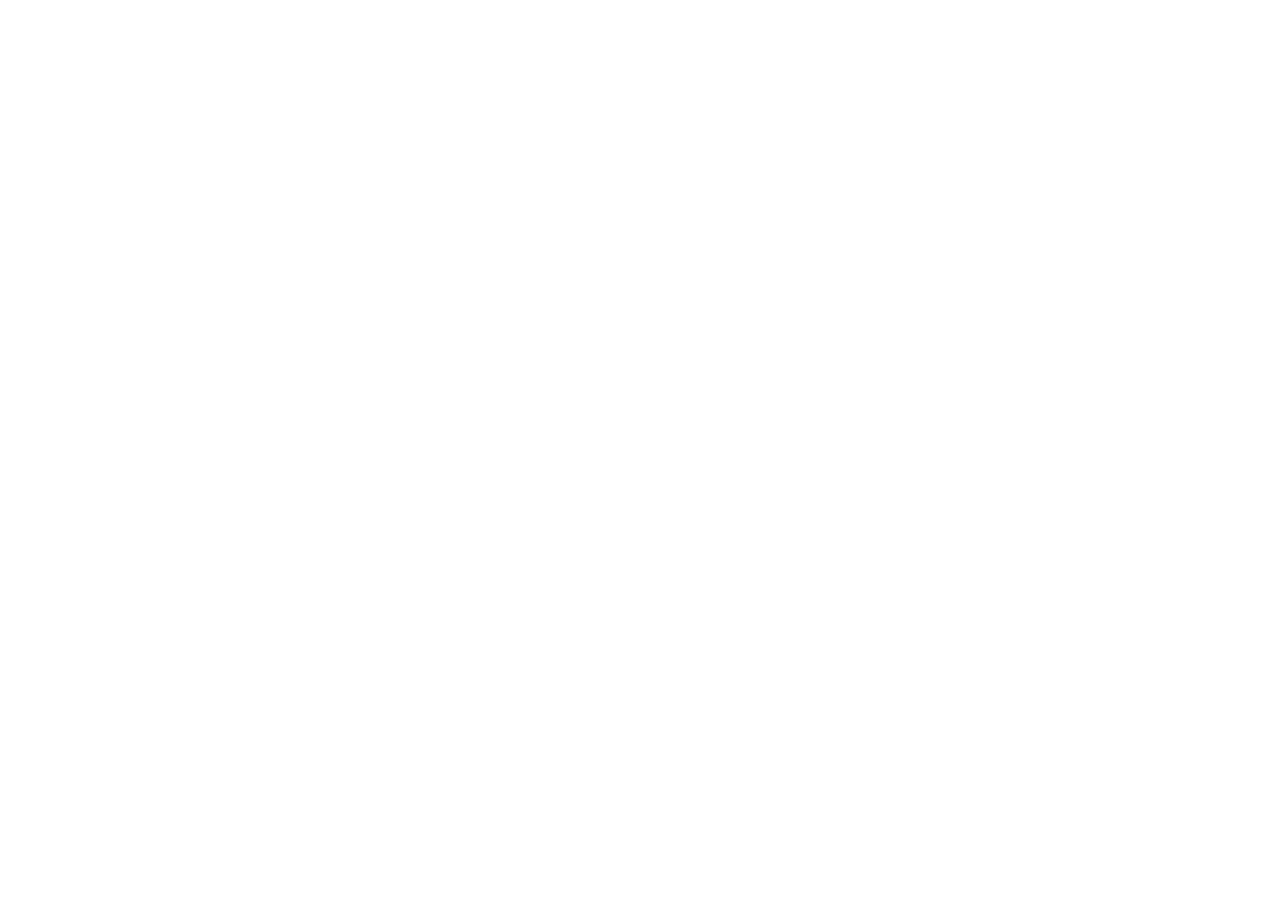
==== src/job-listing-project/index.html @ 769e5368 "connect all my project indexes to main index.html" ====
<!DOCTYPE html>
<html lang="en">

<head>
    <meta charset="UTF-8">
    <meta name="viewport" content="width=device-width, initial-scale=1.0">
    <title>Job listing projects</title>
</head>

<body>

</body>

</html>
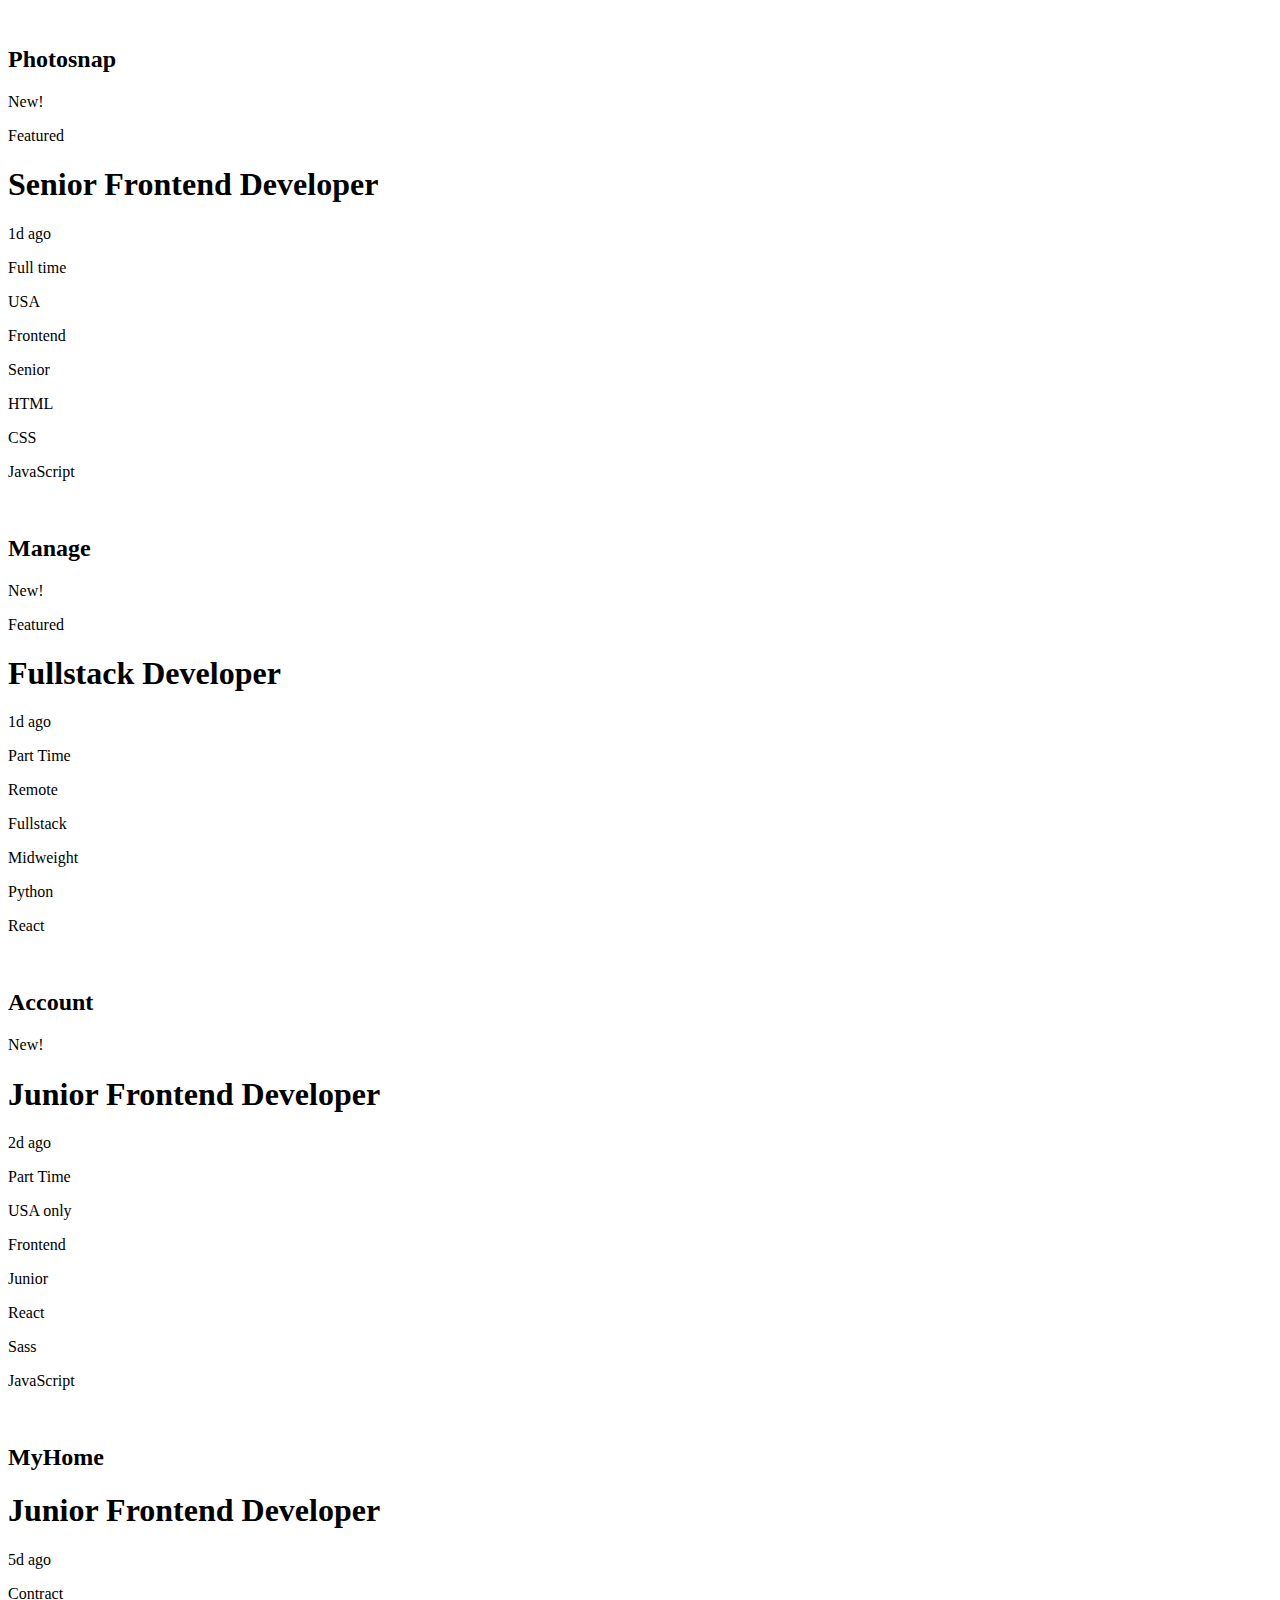
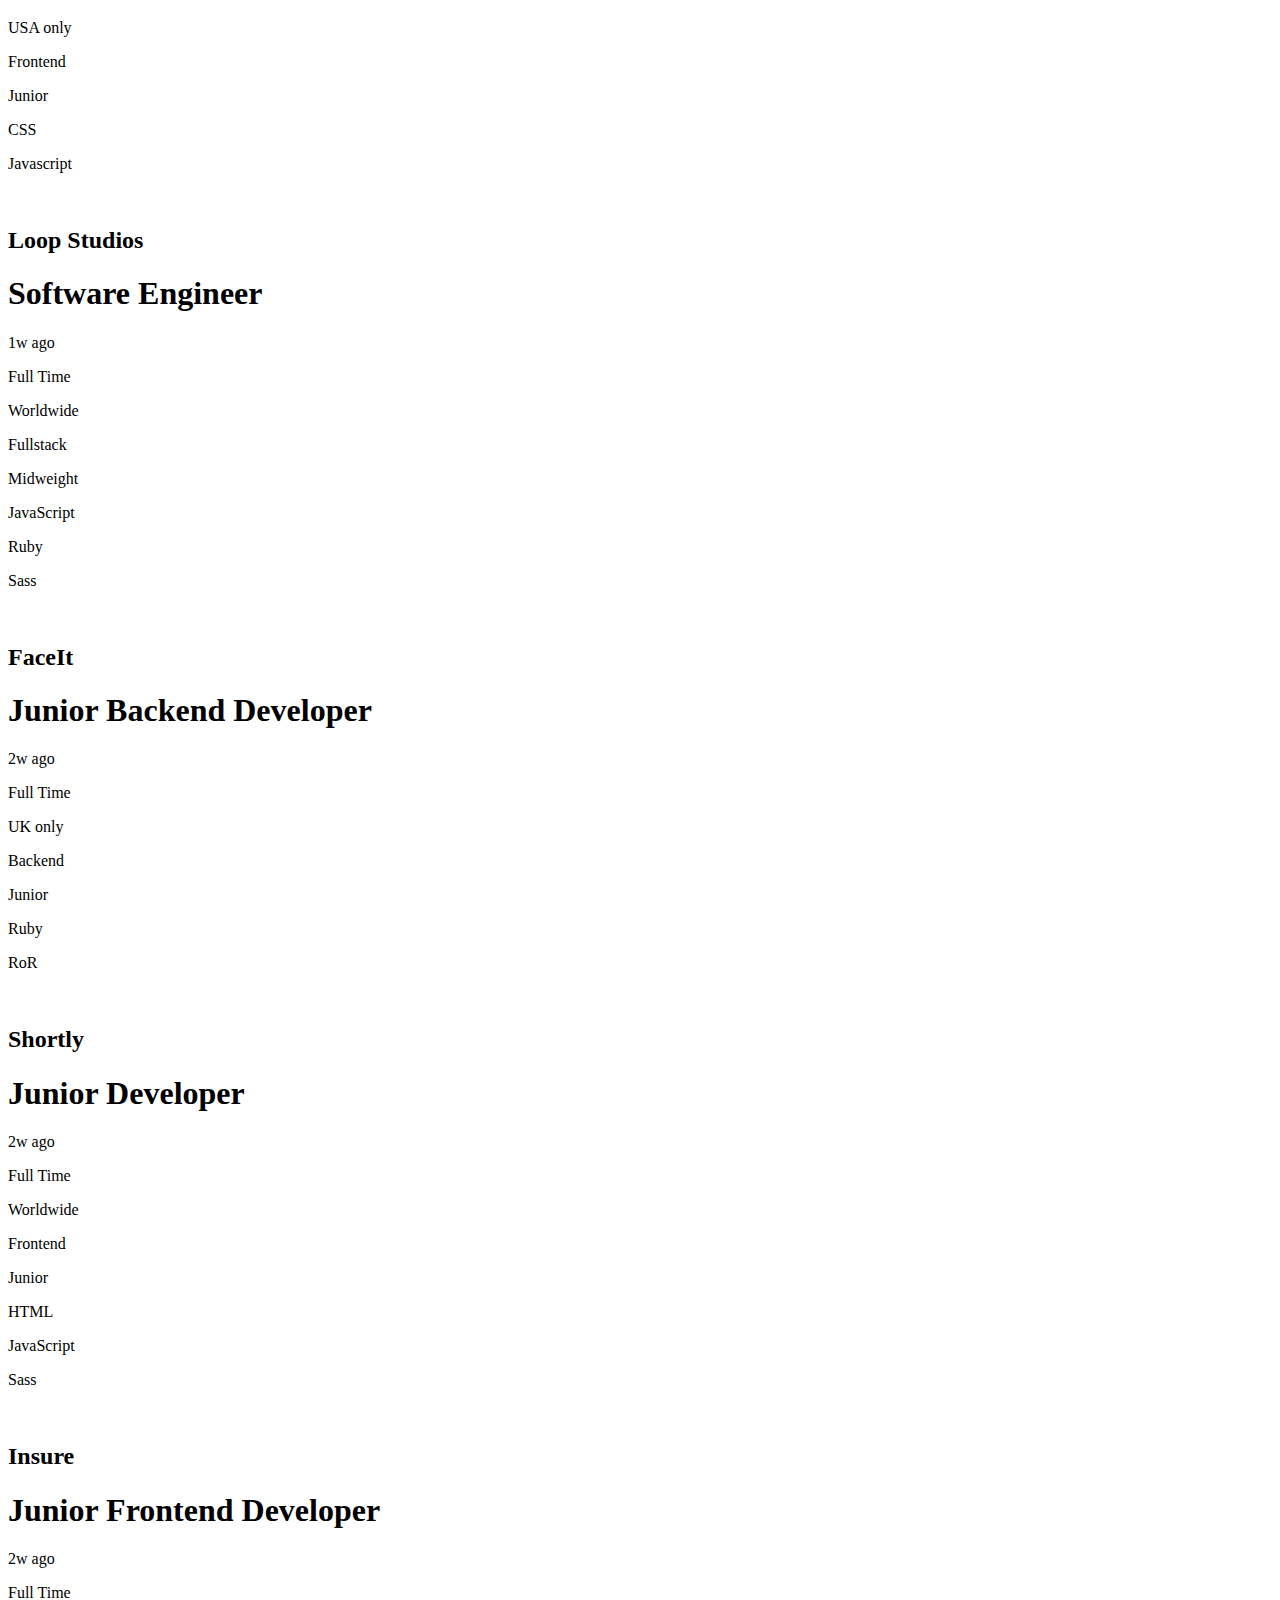
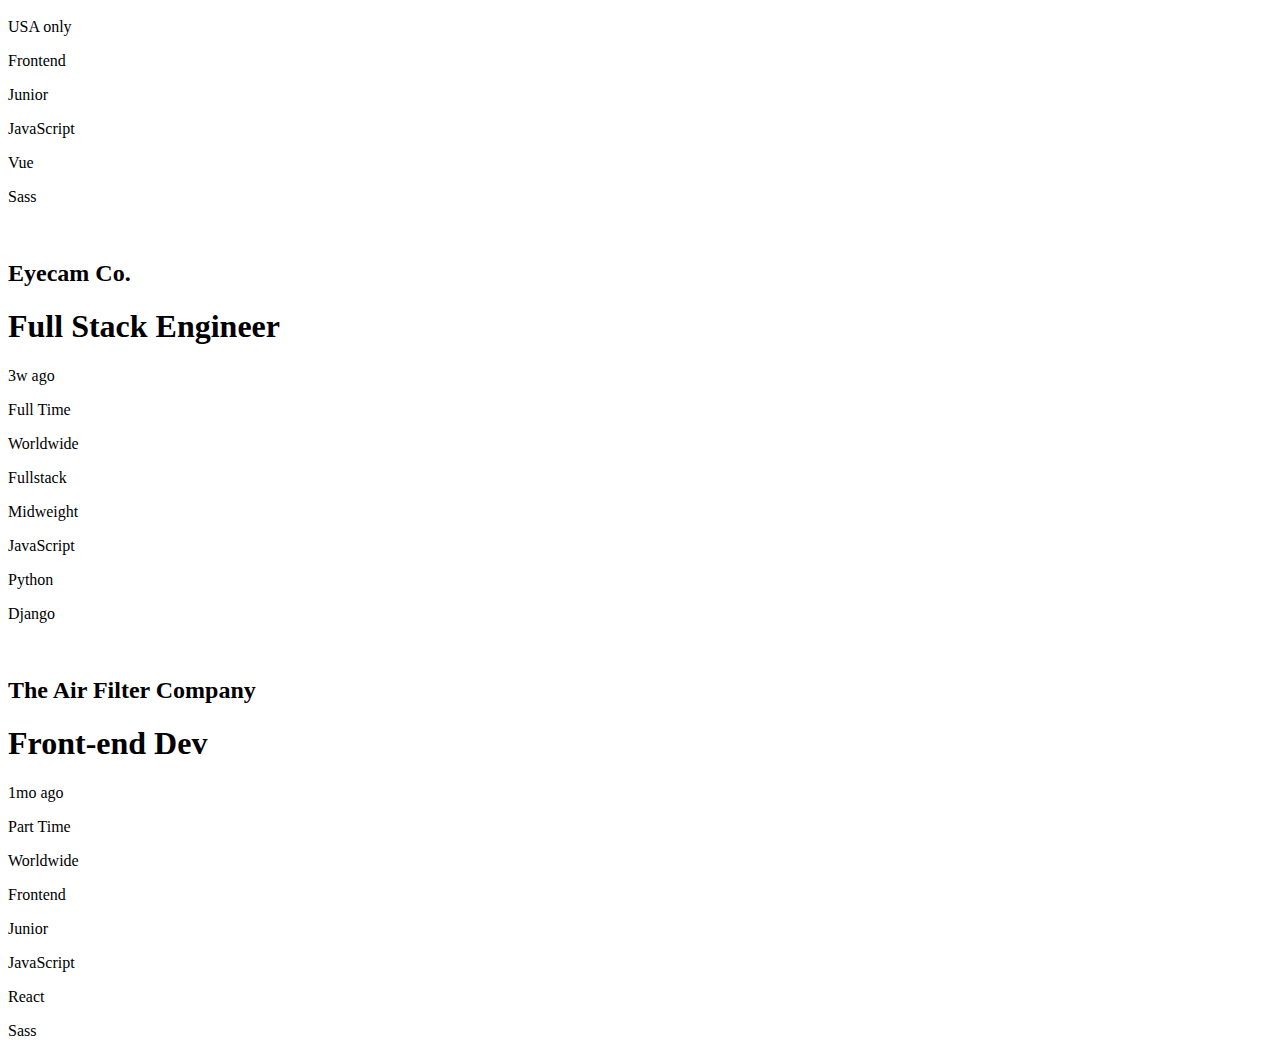
==== commit 7c0f6aa2: "Add html skeleton to a job listing project" ====
--- a/src/job-listing-project/index.html
+++ b/src/job-listing-project/index.html
@@ -1,14 +1,304 @@
 <!DOCTYPE html>
 <html lang="en">
-
-<head>
-    <meta charset="UTF-8">
-    <meta name="viewport" content="width=device-width, initial-scale=1.0">
-    <title>Job listing projects</title>
-</head>
-
-<body>
-
-</body>
-
-</html>+  <head>
+    <meta charset="UTF-8" />
+    <meta name="viewport" content="width=device-width, initial-scale=1.0" />
+    <link
+      rel="icon"
+      type="image/png"
+      sizes="32x32"
+      href="./images/favicon-32x32.png"
+    />
+    <link rel="stylesheet" href="style.css" />
+    <title>Frontend Mentor | Job Listings</title>
+  </head>
+  <body>
+    <header></header>
+    <main class="main">
+      <section class="job-offer main__job-offer job-offer--featured">
+        <img src="" alt="" class="job-offer__image" />
+        <h2 class="job-offer__firm-name">Photosnap</h2>
+        <aside class="job-offer__perks">
+          <div class="perk perk--new">
+            <p class="perk__text perk__text--new">New!</p>
+          </div>
+          <div class="perk"><p class="perk__text perk__text">Featured</p></div>
+        </aside>
+        <h1 class="job-offer__post">Senior Frontend Developer</h1>
+        <section class="details job-offer__details">
+          <p class="details__date">1d ago</p>
+          <p class="details__tenure">Full time</p>
+          <p class="details__location">USA</p>
+        </section>
+        <section class="job-offer__tech-stack">
+          <div class="job-offer__tech">
+            <p class="job-offer__tech-text">Frontend</p>
+          </div>
+          <div class="job-offer__tech">
+            <p class="job-offer__tech-text">Senior</p>
+          </div>
+          <div class="job-offer__tech">
+            <p class="job-offer__tech-text">HTML</p>
+          </div>
+          <div class="job-offer__tech">
+            <p class="job-offer__tech-text">CSS</p>
+          </div>
+          <div class="job-offer__tech">
+            <p class="job-offer__tech-text">JavaScript</p>
+          </div>
+        </section>
+      </section>
+      <section class="job-offer main__job-offer job-offer--featured">
+        <img src="" alt="" class="job-offer__image" />
+        <h2 class="job-offer__firm-name">Manage</h2>
+        <aside class="job-offer__perks">
+          <div class="perk perk--new">
+            <p class="perk__text perk__text--new">New!</p>
+          </div>
+          <div class="perk"><p class="perk__text perk__text">Featured</p></div>
+        </aside>
+        <h1 class="job-offer__post">Fullstack Developer</h1>
+        <section class="details job-offer__details">
+          <p class="details__date">1d ago</p>
+          <p class="details__tenure">Part Time</p>
+          <p class="details__location">Remote</p>
+        </section>
+        <section class="job-offer__tech-stack">
+          <div class="job-offer__tech">
+            <p class="job-offer__tech-text">Fullstack</p>
+          </div>
+          <div class="job-offer__tech">
+            <p class="job-offer__tech-text">Midweight</p>
+          </div>
+          <div class="job-offer__tech">
+            <p class="job-offer__tech-text">Python</p>
+          </div>
+          <div class="job-offer__tech">
+            <p class="job-offer__tech-text">React</p>
+          </div>
+        </section>
+      </section>
+      <section class="job-offer main__job-offer job-offer--featured">
+        <img src="" alt="" class="job-offer__image" />
+        <h2 class="job-offer__firm-name">Account</h2>
+        <aside class="job-offer__perks">
+          <div class="perk perk--new">
+            <p class="perk__text perk__text--new">New!</p>
+          </div>
+        </aside>
+        <h1 class="job-offer__post">Junior Frontend Developer</h1>
+        <section class="details job-offer__details">
+          <p class="details__date">2d ago</p>
+          <p class="details__tenure">Part Time</p>
+          <p class="details__location">USA only</p>
+        </section>
+        <section class="job-offer__tech-stack">
+          <div class="job-offer__tech">
+            <p class="job-offer__tech-text">Frontend</p>
+          </div>
+          <div class="job-offer__tech">
+            <p class="job-offer__tech-text">Junior</p>
+          </div>
+          <div class="job-offer__tech">
+            <p class="job-offer__tech-text">React</p>
+          </div>
+          <div class="job-offer__tech">
+            <p class="job-offer__tech-text">Sass</p>
+          </div>
+          <div class="job-offer__tech">
+            <p class="job-offer__tech-text">JavaScript</p>
+          </div>
+        </section>
+      </section>
+      <section class="job-offer main__job-offer">
+        <img src="" alt="" class="job-offer__image" />
+        <h2 class="job-offer__firm-name">MyHome</h2>
+        <h1 class="job-offer__post">Junior Frontend Developer</h1>
+        <section class="details job-offer__details">
+          <p class="details__date">5d ago</p>
+          <p class="details__tenure">Contract</p>
+          <p class="details__location">USA only</p>
+        </section>
+        <section class="job-offer__tech-stack">
+          <div class="job-offer__tech">
+            <p class="job-offer__tech-text">Frontend</p>
+          </div>
+          <div class="job-offer__tech">
+            <p class="job-offer__tech-text">Junior</p>
+          </div>
+          <div class="job-offer__tech">
+            <p class="job-offer__tech-text">CSS</p>
+          </div>
+          <div class="job-offer__tech">
+            <p class="job-offer__tech-text">Javascript</p>
+          </div>
+        </section>
+      </section>
+      <section class="job-offer main__job-offer">
+        <img src="" alt="" class="job-offer__image" />
+        <h2 class="job-offer__firm-name">Loop Studios</h2>
+        <h1 class="job-offer__post">Software Engineer</h1>
+        <section class="details job-offer__details">
+          <p class="details__date">1w ago</p>
+          <p class="details__tenure">Full Time</p>
+          <p class="details__location">Worldwide</p>
+        </section>
+        <section class="job-offer__tech-stack">
+          <div class="job-offer__tech">
+            <p class="job-offer__tech-text">Fullstack</p>
+          </div>
+          <div class="job-offer__tech">
+            <p class="job-offer__tech-text">Midweight</p>
+          </div>
+          <div class="job-offer__tech">
+            <p class="job-offer__tech-text">JavaScript</p>
+          </div>
+          <div class="job-offer__tech">
+            <p class="job-offer__tech-text">Ruby</p>
+          </div>
+          <div class="job-offer__tech">
+            <p class="job-offer__tech-text">Sass</p>
+          </div>
+        </section>
+      </section>
+      <section class="job-offer main__job-offer">
+        <img src="" alt="" class="job-offer__image" />
+        <h2 class="job-offer__firm-name">FaceIt</h2>
+        <h1 class="job-offer__post">Junior Backend Developer</h1>
+        <section class="details job-offer__details">
+          <p class="details__date">2w ago</p>
+          <p class="details__tenure">Full Time</p>
+          <p class="details__location">UK only</p>
+        </section>
+        <section class="job-offer__tech-stack">
+          <div class="job-offer__tech">
+            <p class="job-offer__tech-text">Backend</p>
+          </div>
+          <div class="job-offer__tech">
+            <p class="job-offer__tech-text">Junior</p>
+          </div>
+          <div class="job-offer__tech">
+            <p class="job-offer__tech-text">Ruby</p>
+          </div>
+          <div class="job-offer__tech">
+            <p class="job-offer__tech-text">RoR</p>
+          </div>
+        </section>
+      </section>
+      <section class="job-offer main__job-offer">
+        <img src="" alt="" class="job-offer__image" />
+        <h2 class="job-offer__firm-name">Shortly</h2>
+        <h1 class="job-offer__post">Junior Developer</h1>
+        <section class="details job-offer__details">
+          <p class="details__date">2w ago</p>
+          <p class="details__tenure">Full Time</p>
+          <p class="details__location">Worldwide</p>
+        </section>
+        <section class="job-offer__tech-stack">
+          <div class="job-offer__tech">
+            <p class="job-offer__tech-text">Frontend</p>
+          </div>
+          <div class="job-offer__tech">
+            <p class="job-offer__tech-text">Junior</p>
+          </div>
+          <div class="job-offer__tech">
+            <p class="job-offer__tech-text">HTML</p>
+          </div>
+          <div class="job-offer__tech">
+            <p class="job-offer__tech-text">JavaScript</p>
+          </div>
+          <div class="job-offer__tech">
+            <p class="job-offer__tech-text">Sass</p>
+          </div>
+        </section>
+      </section>
+      <section class="job-offer main__job-offer">
+        <img src="" alt="" class="job-offer__image" />
+        <h2 class="job-offer__firm-name">Insure</h2>
+        <h1 class="job-offer__post">Junior Frontend Developer</h1>
+        <section class="details job-offer__details">
+          <p class="details__date">2w ago</p>
+          <p class="details__tenure">Full Time</p>
+          <p class="details__location">USA only</p>
+        </section>
+        <section class="job-offer__tech-stack">
+          <div class="job-offer__tech">
+            <p class="job-offer__tech-text">Frontend</p>
+          </div>
+          <div class="job-offer__tech">
+            <p class="job-offer__tech-text">Junior</p>
+          </div>
+          <div class="job-offer__tech">
+            <p class="job-offer__tech-text">JavaScript</p>
+          </div>
+          <div class="job-offer__tech">
+            <p class="job-offer__tech-text">Vue</p>
+          </div>
+          <div class="job-offer__tech">
+            <p class="job-offer__tech-text">Sass</p>
+          </div>
+        </section>
+      </section>
+      <section class="job-offer main__job-offer">
+        <img src="" alt="" class="job-offer__image" />
+        <h2 class="job-offer__firm-name">Eyecam Co.</h2>
+        <h1 class="job-offer__post">Full Stack Engineer</h1>
+        <section class="details job-offer__details">
+          <p class="details__date">3w ago</p>
+          <p class="details__tenure">Full Time</p>
+          <p class="details__location">Worldwide</p>
+        </section>
+        <section class="job-offer__tech-stack">
+          <div class="job-offer__tech">
+            <p class="job-offer__tech-text">Fullstack</p>
+          </div>
+          <div class="job-offer__tech">
+            <p class="job-offer__tech-text">Midweight</p>
+          </div>
+          <div class="job-offer__tech">
+            <p class="job-offer__tech-text">JavaScript</p>
+          </div>
+          <div class="job-offer__tech">
+            <p class="job-offer__tech-text">Python</p>
+          </div>
+          <div class="job-offer__tech">
+            <p class="job-offer__tech-text">Django</p>
+          </div>
+        </section>
+      </section>
+      <section class="job-offer main__job-offer">
+        <img src="" alt="" class="job-offer__image" />
+        <h2 class="job-offer__firm-name">The Air Filter Company</h2>
+        <h1 class="job-offer__post">Front-end Dev</h1>
+        <section class="details job-offer__details">
+          <p class="details__date">1mo ago</p>
+          <p class="details__tenure">Part Time</p>
+          <p class="details__location">Worldwide</p>
+        </section>
+        <section class="job-offer__tech-stack">
+          <div class="job-offer__tech">
+            <p class="job-offer__tech-text">Frontend</p>
+          </div>
+          <div class="job-offer__tech">
+            <p class="job-offer__tech-text">Junior</p>
+          </div>
+          <div class="job-offer__tech">
+            <p class="job-offer__tech-text">JavaScript</p>
+          </div>
+          <div class="job-offer__tech">
+            <p class="job-offer__tech-text">React</p>
+          </div>
+          <div class="job-offer__tech">
+            <p class="job-offer__tech-text">Sass</p>
+          </div>
+        </section>
+      </section>
+    </main>
+    <!-- <div class="attribution">
+      Challenge by
+      <a href="https://www.frontendmentor.io?ref=challenge" target="_blank"
+        >Frontend Mentor</a
+      >. Coded by <a href="#">Your Name Here</a>.
+    </div> -->
+  </body>
+</html>
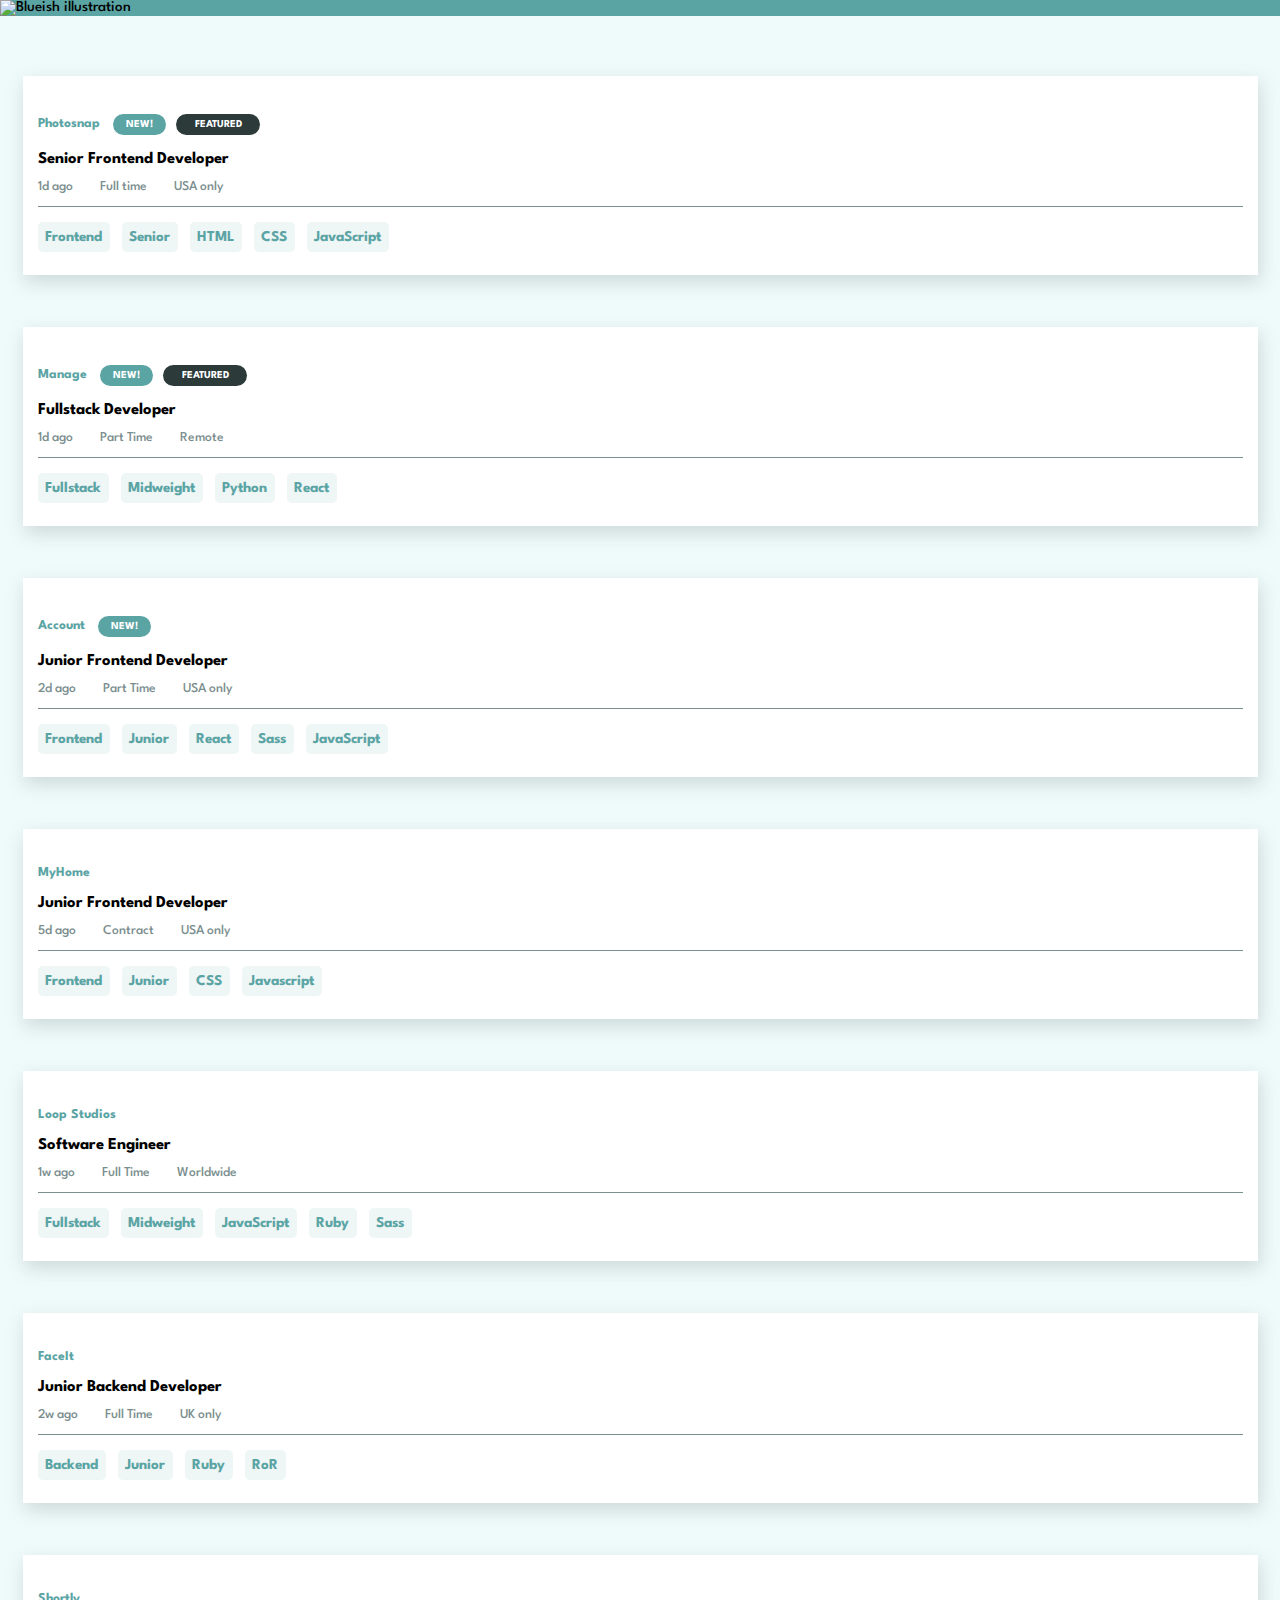
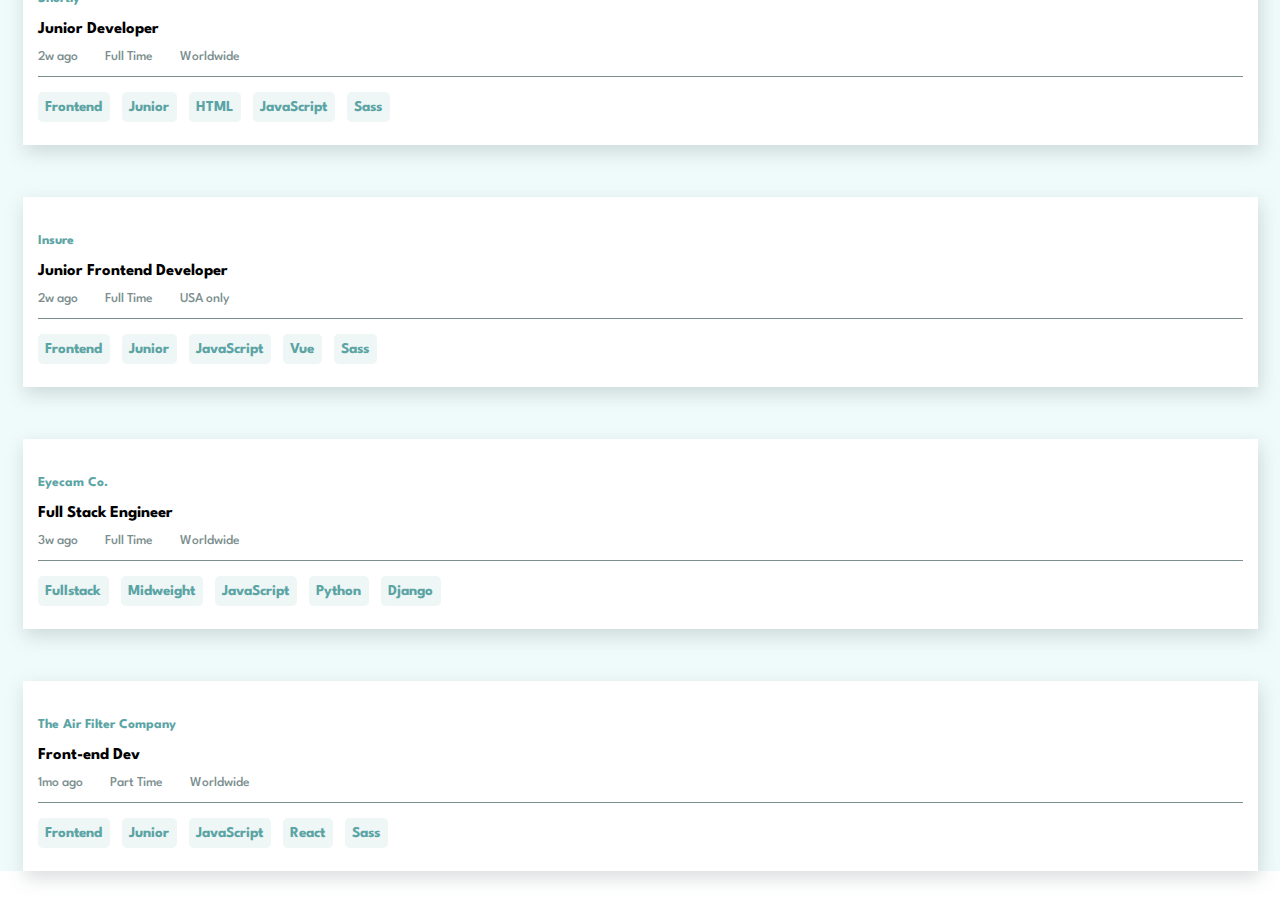
==== commit d5e7daaa: "Add css/mobile first WIP" ====
--- a/src/job-listing-project/index.html
+++ b/src/job-listing-project/index.html
@@ -9,16 +9,27 @@
       sizes="32x32"
       href="./images/favicon-32x32.png"
     />
-    <link rel="stylesheet" href="style.css" />
+    <link
+      href="https://fonts.googleapis.com/css2?family=Spartan:wght@500;700&display=swap"
+      rel="stylesheet"
+    />
+    <link rel="stylesheet" href="css/style.css" />
     <title>Frontend Mentor | Job Listings</title>
   </head>
   <body>
-    <header></header>
+    <header class="header">
+      <img
+        src="images/bg-header-mobile.svg"
+        alt="Blueish illustration"
+        class="header__background-image"
+      />
+    </header>
     <main class="main">
       <section class="job-offer main__job-offer job-offer--featured">
-        <img src="" alt="" class="job-offer__image" />
-        <h2 class="job-offer__firm-name">Photosnap</h2>
+        <img src="images/photosnap.svg" alt="" class="job-offer__image" />
+
         <aside class="job-offer__perks">
+          <h2 class="job-offer__firm-name">Photosnap</h2>
           <div class="perk perk--new">
             <p class="perk__text perk__text--new">New!</p>
           </div>
@@ -26,9 +37,9 @@
         </aside>
         <h1 class="job-offer__post">Senior Frontend Developer</h1>
         <section class="details job-offer__details">
-          <p class="details__date">1d ago</p>
-          <p class="details__tenure">Full time</p>
-          <p class="details__location">USA</p>
+          <p class="details__text">1d ago</p>
+          <p class="details__text">Full time</p>
+          <p class="details__text">USA only</p>
         </section>
         <section class="job-offer__tech-stack">
           <div class="job-offer__tech">
@@ -49,9 +60,9 @@
         </section>
       </section>
       <section class="job-offer main__job-offer job-offer--featured">
-        <img src="" alt="" class="job-offer__image" />
-        <h2 class="job-offer__firm-name">Manage</h2>
+        <img src="images/manage.svg" alt="" class="job-offer__image" />
         <aside class="job-offer__perks">
+          <h2 class="job-offer__firm-name">Manage</h2>
           <div class="perk perk--new">
             <p class="perk__text perk__text--new">New!</p>
           </div>
@@ -59,9 +70,9 @@
         </aside>
         <h1 class="job-offer__post">Fullstack Developer</h1>
         <section class="details job-offer__details">
-          <p class="details__date">1d ago</p>
-          <p class="details__tenure">Part Time</p>
-          <p class="details__location">Remote</p>
+          <p class="details__text">1d ago</p>
+          <p class="details__text">Part Time</p>
+          <p class="details__text">Remote</p>
         </section>
         <section class="job-offer__tech-stack">
           <div class="job-offer__tech">
@@ -79,18 +90,18 @@
         </section>
       </section>
       <section class="job-offer main__job-offer job-offer--featured">
-        <img src="" alt="" class="job-offer__image" />
-        <h2 class="job-offer__firm-name">Account</h2>
+        <img src="images/account.svg" alt="" class="job-offer__image" />
         <aside class="job-offer__perks">
+          <h2 class="job-offer__firm-name">Account</h2>
           <div class="perk perk--new">
             <p class="perk__text perk__text--new">New!</p>
           </div>
         </aside>
         <h1 class="job-offer__post">Junior Frontend Developer</h1>
         <section class="details job-offer__details">
-          <p class="details__date">2d ago</p>
-          <p class="details__tenure">Part Time</p>
-          <p class="details__location">USA only</p>
+          <p class="details__text">2d ago</p>
+          <p class="details__text">Part Time</p>
+          <p class="details__text">USA only</p>
         </section>
         <section class="job-offer__tech-stack">
           <div class="job-offer__tech">
@@ -111,13 +122,13 @@
         </section>
       </section>
       <section class="job-offer main__job-offer">
-        <img src="" alt="" class="job-offer__image" />
+        <img src="images/myhome.svg" alt="" class="job-offer__image" />
         <h2 class="job-offer__firm-name">MyHome</h2>
         <h1 class="job-offer__post">Junior Frontend Developer</h1>
         <section class="details job-offer__details">
-          <p class="details__date">5d ago</p>
-          <p class="details__tenure">Contract</p>
-          <p class="details__location">USA only</p>
+          <p class="details__text">5d ago</p>
+          <p class="details__text">Contract</p>
+          <p class="details__text">USA only</p>
         </section>
         <section class="job-offer__tech-stack">
           <div class="job-offer__tech">
@@ -135,13 +146,13 @@
         </section>
       </section>
       <section class="job-offer main__job-offer">
-        <img src="" alt="" class="job-offer__image" />
+        <img src="images/loop-studios.svg" alt="" class="job-offer__image" />
         <h2 class="job-offer__firm-name">Loop Studios</h2>
         <h1 class="job-offer__post">Software Engineer</h1>
         <section class="details job-offer__details">
-          <p class="details__date">1w ago</p>
-          <p class="details__tenure">Full Time</p>
-          <p class="details__location">Worldwide</p>
+          <p class="details__text">1w ago</p>
+          <p class="details__text">Full Time</p>
+          <p class="details__text">Worldwide</p>
         </section>
         <section class="job-offer__tech-stack">
           <div class="job-offer__tech">
@@ -162,13 +173,13 @@
         </section>
       </section>
       <section class="job-offer main__job-offer">
-        <img src="" alt="" class="job-offer__image" />
+        <img src="images/faceit.svg" alt="" class="job-offer__image" />
         <h2 class="job-offer__firm-name">FaceIt</h2>
         <h1 class="job-offer__post">Junior Backend Developer</h1>
         <section class="details job-offer__details">
-          <p class="details__date">2w ago</p>
-          <p class="details__tenure">Full Time</p>
-          <p class="details__location">UK only</p>
+          <p class="details__text">2w ago</p>
+          <p class="details__text">Full Time</p>
+          <p class="details__text">UK only</p>
         </section>
         <section class="job-offer__tech-stack">
           <div class="job-offer__tech">
@@ -186,13 +197,13 @@
         </section>
       </section>
       <section class="job-offer main__job-offer">
-        <img src="" alt="" class="job-offer__image" />
+        <img src="images/shortly.svg" alt="" class="job-offer__image" />
         <h2 class="job-offer__firm-name">Shortly</h2>
         <h1 class="job-offer__post">Junior Developer</h1>
         <section class="details job-offer__details">
-          <p class="details__date">2w ago</p>
-          <p class="details__tenure">Full Time</p>
-          <p class="details__location">Worldwide</p>
+          <p class="details__text">2w ago</p>
+          <p class="details__text">Full Time</p>
+          <p class="details__text">Worldwide</p>
         </section>
         <section class="job-offer__tech-stack">
           <div class="job-offer__tech">
@@ -213,13 +224,13 @@
         </section>
       </section>
       <section class="job-offer main__job-offer">
-        <img src="" alt="" class="job-offer__image" />
+        <img src="images/insure.svg" alt="" class="job-offer__image" />
         <h2 class="job-offer__firm-name">Insure</h2>
         <h1 class="job-offer__post">Junior Frontend Developer</h1>
         <section class="details job-offer__details">
-          <p class="details__date">2w ago</p>
-          <p class="details__tenure">Full Time</p>
-          <p class="details__location">USA only</p>
+          <p class="details__text">2w ago</p>
+          <p class="details__text">Full Time</p>
+          <p class="details__text">USA only</p>
         </section>
         <section class="job-offer__tech-stack">
           <div class="job-offer__tech">
@@ -240,13 +251,13 @@
         </section>
       </section>
       <section class="job-offer main__job-offer">
-        <img src="" alt="" class="job-offer__image" />
+        <img src="images/eyecam-co.svg" alt="" class="job-offer__image" />
         <h2 class="job-offer__firm-name">Eyecam Co.</h2>
         <h1 class="job-offer__post">Full Stack Engineer</h1>
         <section class="details job-offer__details">
-          <p class="details__date">3w ago</p>
-          <p class="details__tenure">Full Time</p>
-          <p class="details__location">Worldwide</p>
+          <p class="details__text">3w ago</p>
+          <p class="details__text">Full Time</p>
+          <p class="details__text">Worldwide</p>
         </section>
         <section class="job-offer__tech-stack">
           <div class="job-offer__tech">
@@ -267,13 +278,17 @@
         </section>
       </section>
       <section class="job-offer main__job-offer">
-        <img src="" alt="" class="job-offer__image" />
+        <img
+          src="images/the-air-filter-company.svg"
+          alt=""
+          class="job-offer__image"
+        />
         <h2 class="job-offer__firm-name">The Air Filter Company</h2>
         <h1 class="job-offer__post">Front-end Dev</h1>
         <section class="details job-offer__details">
-          <p class="details__date">1mo ago</p>
-          <p class="details__tenure">Part Time</p>
-          <p class="details__location">Worldwide</p>
+          <p class="details__text">1mo ago</p>
+          <p class="details__text">Part Time</p>
+          <p class="details__text">Worldwide</p>
         </section>
         <section class="job-offer__tech-stack">
           <div class="job-offer__tech">
--- a/src/job-listing-project/css/style.css
+++ b/src/job-listing-project/css/style.css
@@ -0,0 +1,158 @@
+* {
+  box-sizing: border-box;
+}
+
+:root {
+  font-family: "Spartan", sans-serif;
+  font-size: 15px;
+  --primary-clr: hsl(180, 29%, 50%);
+  --secondary-clr: hsl(180, 8%, 52%);
+  --main-bg-clr: hsl(180, 52%, 96%);
+}
+
+body {
+  padding: 0;
+  margin: 0;
+  text-align: left;
+  overflow-x: hidden;
+  font-weight: 500;
+}
+
+img {
+  display: block;
+  max-width: 100%;
+}
+
+.header {
+  background: var(--primary-clr);
+}
+.header__background-image {
+  width: 100%;
+}
+main {
+  background: var(--main-bg-clr);
+}
+
+section {
+  background: #fff;
+}
+
+h1,
+h2 {
+  margin: 0;
+  padding: 0;
+}
+
+/* *** TYPOGRAPHY ***  */
+
+.job-offer__firm-name,
+.job-offer__post,
+.job-offer__tech-text,
+.perk__text {
+  font-weight: 700;
+  color: var(--primary-clr);
+}
+
+.job-offer__firm-name {
+  font-size: 0.9rem;
+}
+
+.job-offer__post {
+  font-size: 1.1rem;
+  color: black;
+}
+
+.perk__text {
+  text-transform: uppercase;
+  color: white;
+}
+
+.details__text {
+  color: var(--secondary-clr);
+}
+
+/* *** LAYOUT ***  */
+
+main {
+  padding-top: 0.5em;
+}
+
+.job-offer {
+  position: relative;
+  padding: 2.5em 1em 1em 1em;
+  margin: 3.5em 1.5em;
+  background: white;
+  -webkit-box-shadow: 2px 7px 17px 0px rgba(123, 142, 142, 0.29);
+  -moz-box-shadow: 2px 7px 17px 0px rgba(123, 142, 142, 0.29);
+  box-shadow: 2px 7px 17px 0px rgba(123, 142, 142, 0.29);
+}
+
+.job-offer__image {
+  position: absolute;
+  top: -10%;
+  width: 4em;
+}
+
+.job-offer__post {
+  margin-top: 1em;
+}
+
+.perk {
+  position: relative;
+  width: 8em;
+  height: 2em;
+  font-size: 0.7rem;
+  margin-right: 1em;
+  border-radius: 25px;
+  background: hsl(180, 14%, 20%);
+}
+
+.perk--new {
+  background: var(--primary-clr);
+  width: 5em;
+}
+
+.perk__text {
+  position: absolute;
+  top: 50%;
+  left: 50%;
+  transform: translate(-50%, -50%);
+  margin: 0;
+  padding: 0;
+}
+
+.job-offer__perks {
+  display: flex;
+  align-items: center;
+  margin: 0 0 1em 0;
+}
+
+.job-offer__firm-name {
+  margin-right: 1em;
+}
+
+.details {
+  display: flex;
+  border-bottom: 1px solid var(--secondary-clr);
+}
+
+.details__text {
+  margin-right: 2em;
+  font-size: 0.9rem;
+}
+.job-offer__tech-stack {
+  display: flex;
+  flex-wrap: wrap;
+}
+.job-offer__tech {
+  display: flex;
+  height: 2em;
+  padding: 0 0.5em;
+  margin: 1em 0.8em 0.5em 0;
+  background: hsl(180, 31%, 95%);
+  border-radius: 5px;
+}
+
+.job-offer__tech-text {
+  align-self: center;
+}
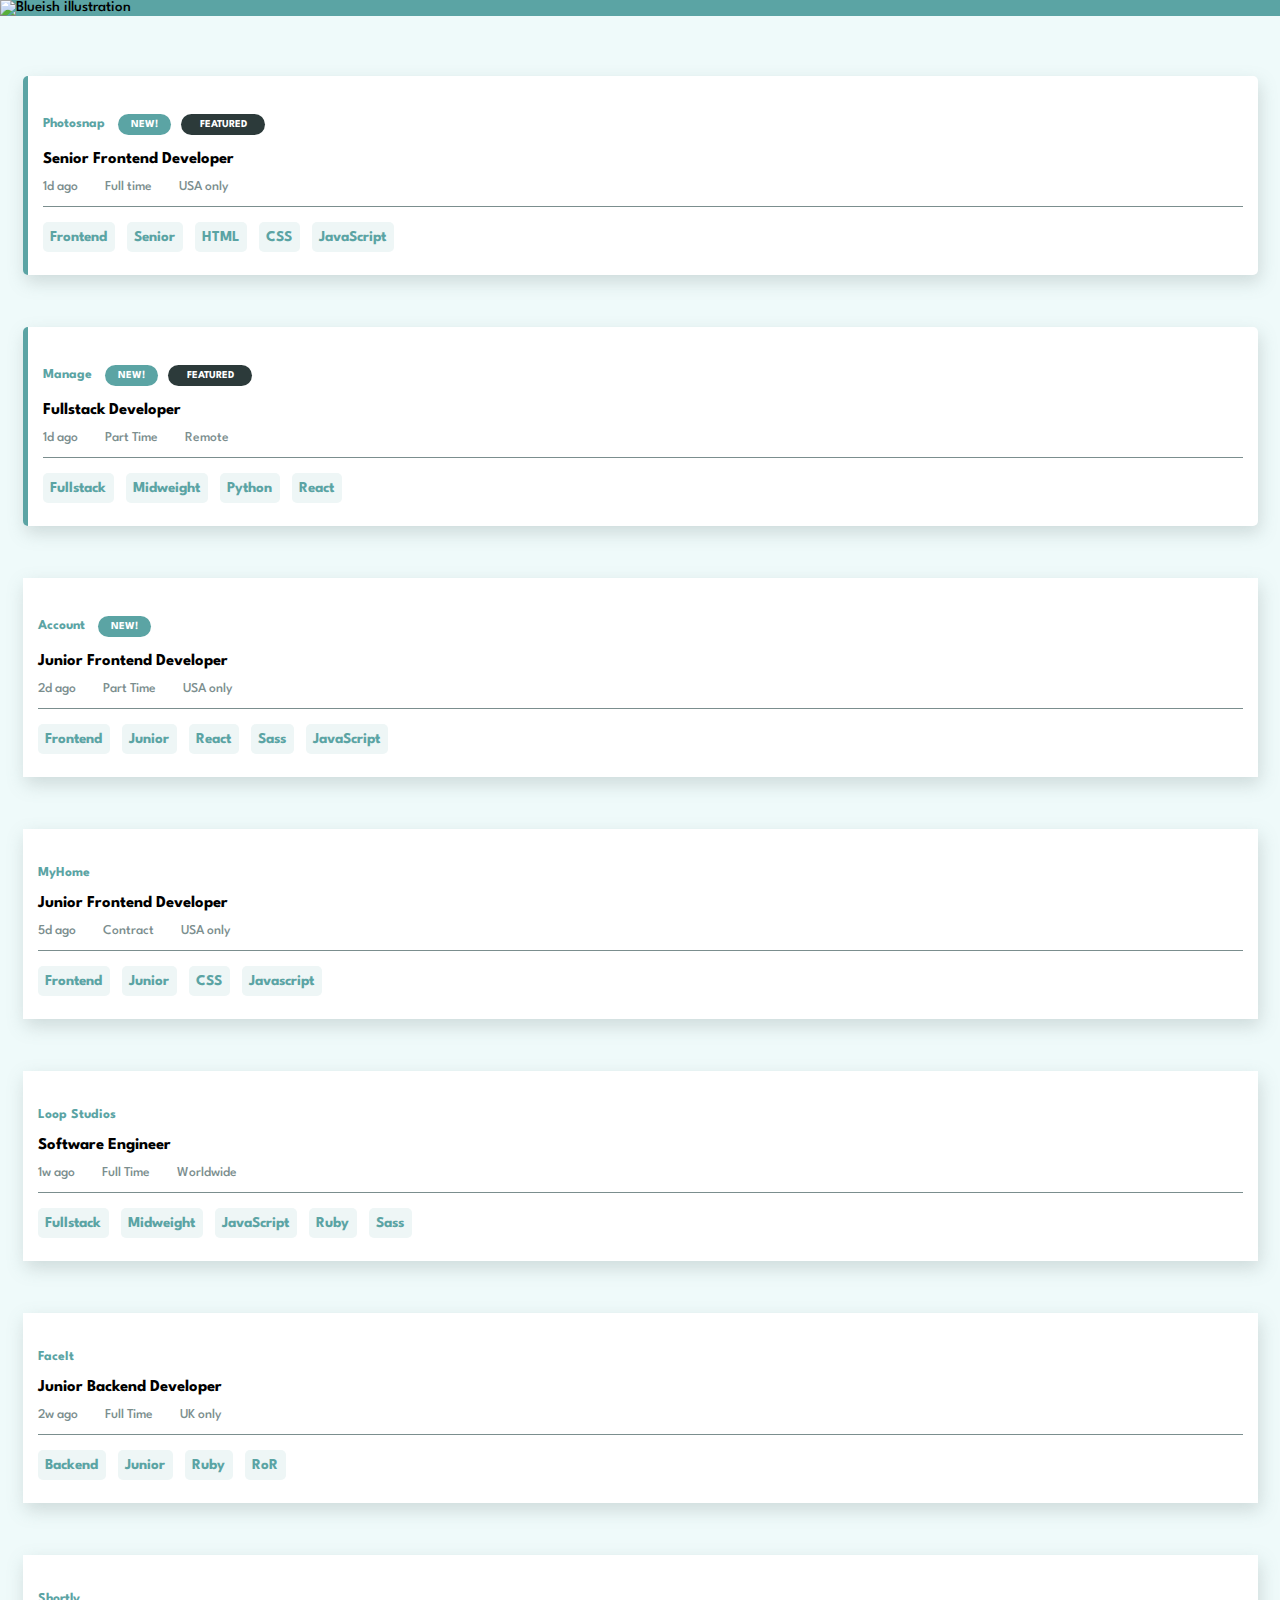
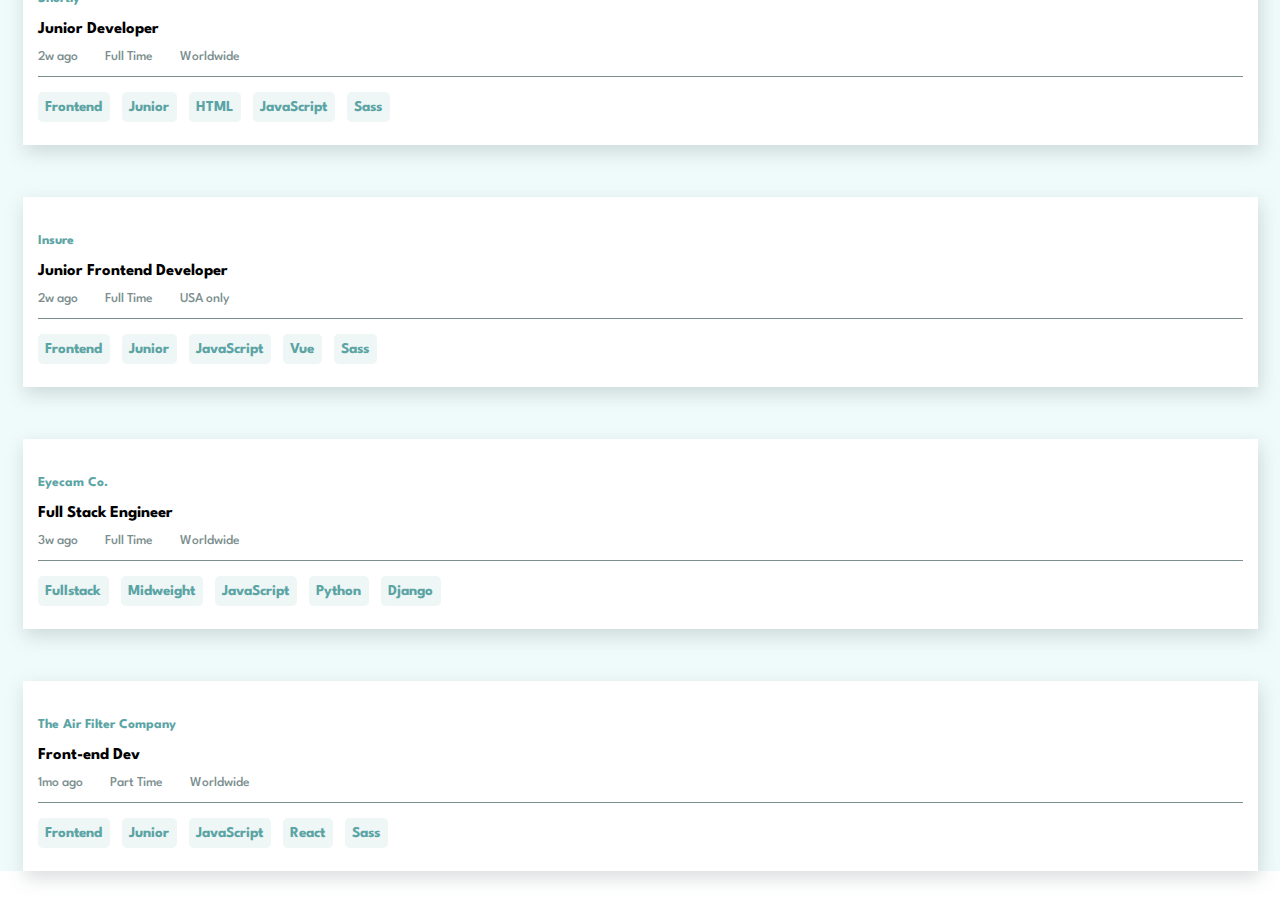
==== commit e7106951: "Add border left to job-offer--featured" ====
--- a/src/job-listing-project/index.html
+++ b/src/job-listing-project/index.html
@@ -89,7 +89,7 @@
           </div>
         </section>
       </section>
-      <section class="job-offer main__job-offer job-offer--featured">
+      <section class="job-offer main__job-offer">
         <img src="images/account.svg" alt="" class="job-offer__image" />
         <aside class="job-offer__perks">
           <h2 class="job-offer__firm-name">Account</h2>
--- a/src/job-listing-project/css/style.css
+++ b/src/job-listing-project/css/style.css
@@ -86,6 +86,10 @@
   -moz-box-shadow: 2px 7px 17px 0px rgba(123, 142, 142, 0.29);
   box-shadow: 2px 7px 17px 0px rgba(123, 142, 142, 0.29);
 }
+.job-offer--featured {
+  border-left: 5px solid var(--primary-clr);
+  border-radius: 5px 5px;
+}
 
 .job-offer__image {
   position: absolute;
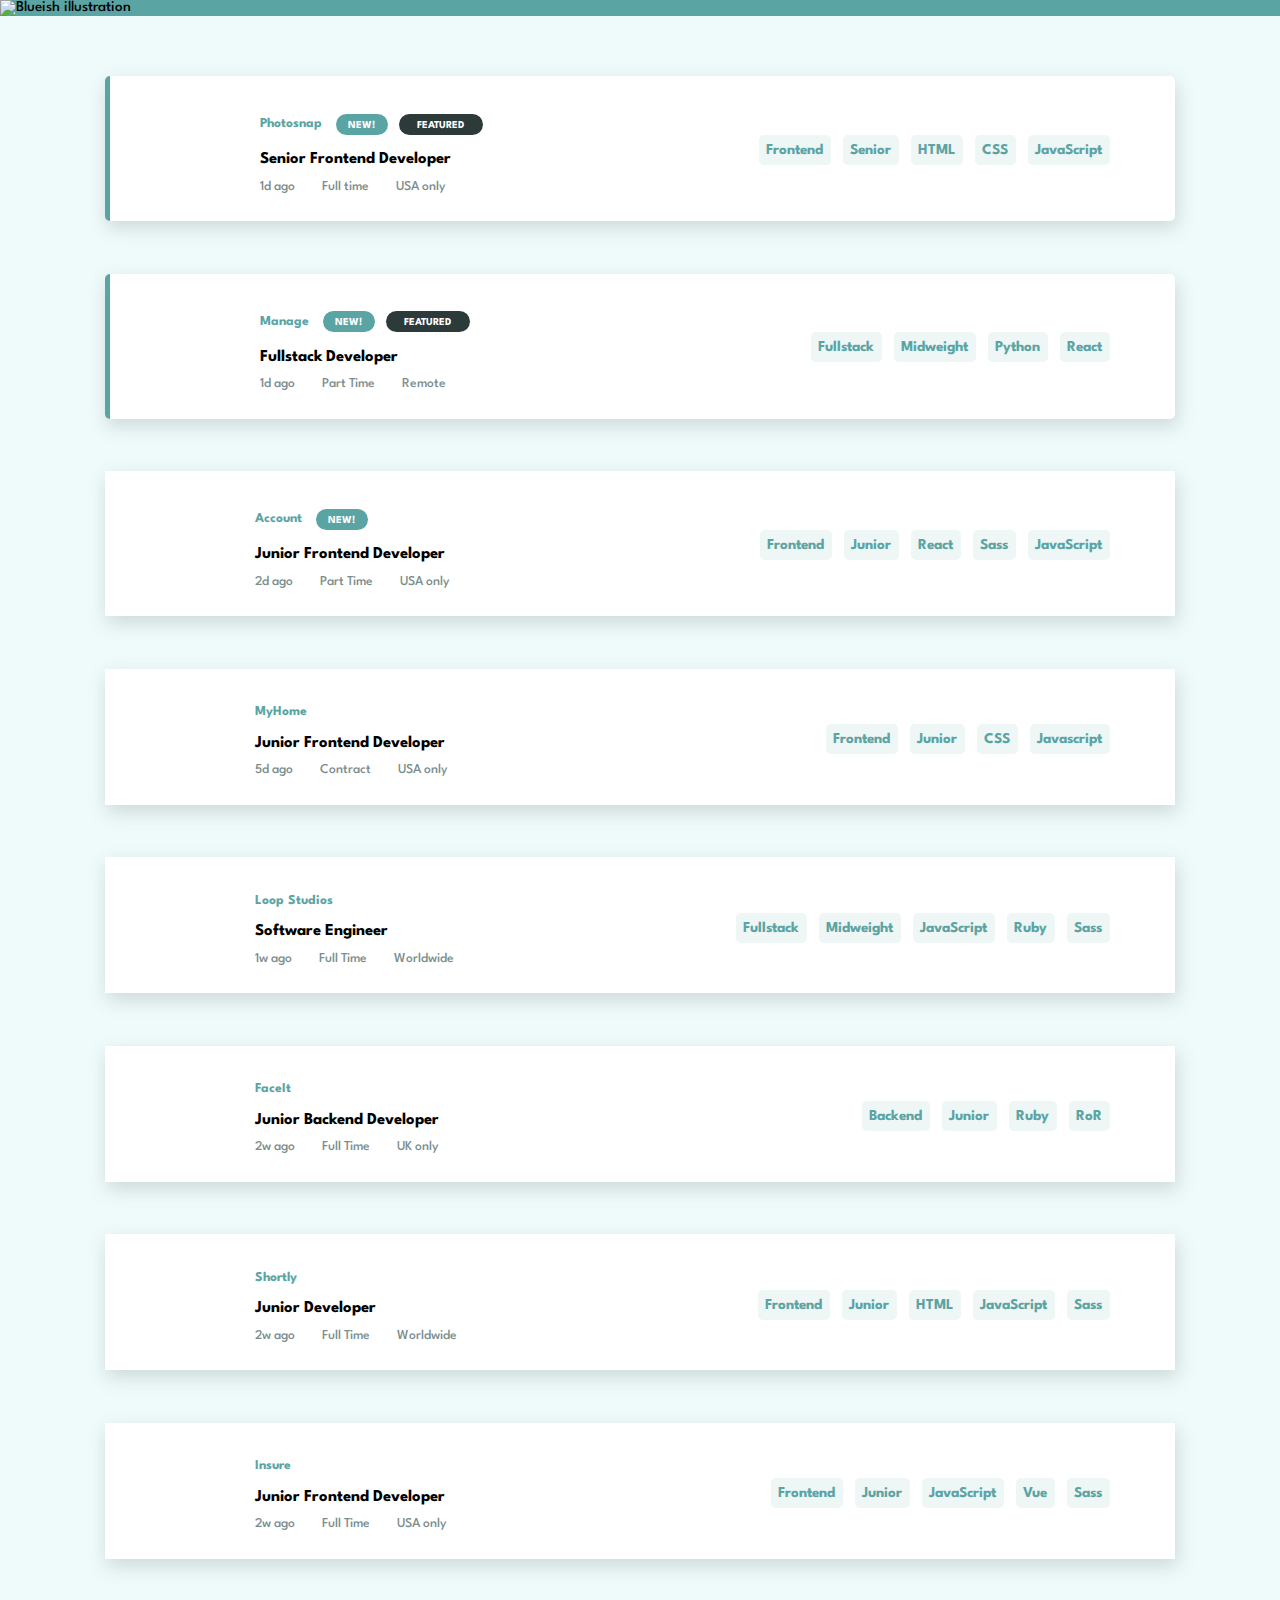
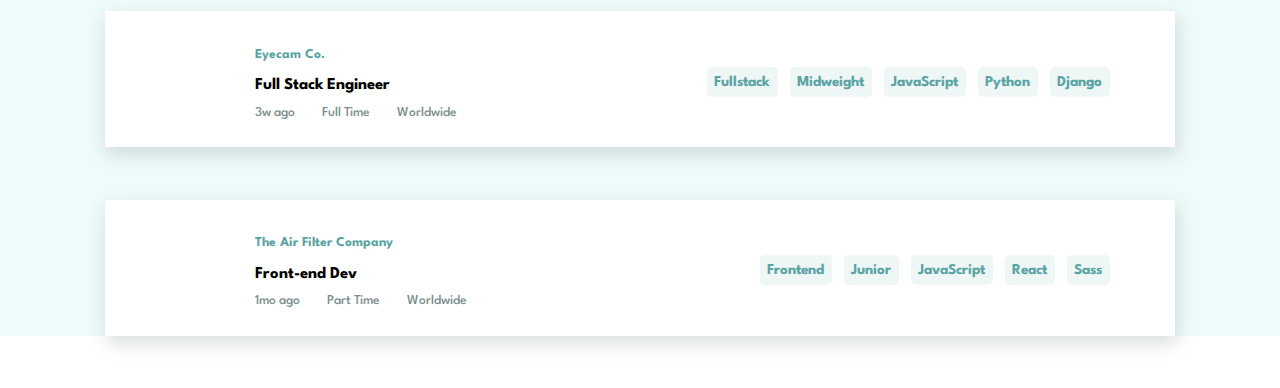
==== commit 3f4a98ed: "Add whole css to a desktop version" ====
--- a/src/job-listing-project/index.html
+++ b/src/job-listing-project/index.html
@@ -21,7 +21,13 @@
       <img
         src="images/bg-header-mobile.svg"
         alt="Blueish illustration"
-        class="header__background-image"
+        class="header__mobile-background-image"
+      />
+
+      <img
+        src="images/bg-header-desktop.svg"
+        alt="Blueish illustration"
+        class="header__desktop-background-image"
       />
     </header>
     <main class="main">
--- a/src/job-listing-project/css/style.css
+++ b/src/job-listing-project/css/style.css
@@ -26,11 +26,12 @@
 .header {
   background: var(--primary-clr);
 }
-.header__background-image {
+.header__mobile-background-image {
   width: 100%;
 }
-main {
-  background: var(--main-bg-clr);
+
+.header__desktop-background-image {
+  display: none;
 }
 
 section {
@@ -60,11 +61,7 @@
 .job-offer__post {
   font-size: 1.1rem;
   color: black;
-}
-
-.perk__text {
-  text-transform: uppercase;
-  color: white;
+  transition: 0.3s;
 }
 
 .details__text {
@@ -74,6 +71,7 @@
 /* *** LAYOUT ***  */
 
 main {
+  background: var(--main-bg-clr);
   padding-top: 0.5em;
 }
 
@@ -93,7 +91,7 @@
 
 .job-offer__image {
   position: absolute;
-  top: -10%;
+  top: -16%;
   width: 4em;
 }
 
@@ -117,12 +115,12 @@
 }
 
 .perk__text {
-  position: absolute;
-  top: 50%;
-  left: 50%;
-  transform: translate(-50%, -50%);
+  text-align: center;
   margin: 0;
   padding: 0;
+  text-transform: uppercase;
+  line-height: 2.3em;
+  color: white;
 }
 
 .job-offer__perks {
@@ -144,10 +142,12 @@
   margin-right: 2em;
   font-size: 0.9rem;
 }
+
 .job-offer__tech-stack {
   display: flex;
   flex-wrap: wrap;
 }
+
 .job-offer__tech {
   display: flex;
   height: 2em;
@@ -155,8 +155,86 @@
   margin: 1em 0.8em 0.5em 0;
   background: hsl(180, 31%, 95%);
   border-radius: 5px;
+  transition: 0.3s;
 }
 
 .job-offer__tech-text {
   align-self: center;
-}
+  transition: 0.3s;
+}
+
+/* *** MEDIA QUERIES ***  */
+
+/* ** DESKTOP **  */
+
+/* ** ACTIVE STATES **  */
+
+.job-offer__post:hover {
+  cursor: pointer;
+  color: var(--primary-clr);
+}
+
+.job-offer__tech:hover {
+  cursor: pointer;
+  background: var(--primary-clr);
+  color: white;
+}
+
+.job-offer__tech:hover .job-offer__tech-text {
+  color: white;
+}
+
+@media (min-width: 1024px) {
+  .header__mobile-background-image {
+    display: none;
+  }
+
+  .header__desktop-background-image {
+    display: block;
+    width: 100%;
+  }
+
+  main {
+    padding-top: 0.5em;
+  }
+
+  .job-offer {
+    padding: 2.5em 1em 1em 10em;
+    margin: 3.5em 7em;
+  }
+
+  .job-offer__image {
+    top: 20%;
+    left: 2%;
+    width: 7em;
+  }
+
+  .job-offer__post {
+    margin-top: 1em;
+  }
+
+  .details {
+    border-bottom: none;
+  }
+
+  .job-offer__tech-stack {
+    display: flex;
+    flex-wrap: wrap;
+    position: absolute;
+    right: 5%;
+    top: 30%;
+  }
+
+  .job-offer__tech {
+    display: flex;
+    height: 2em;
+    padding: 0 0.5em;
+    margin: 1em 0.8em 0.5em 0;
+    background: hsl(180, 31%, 95%);
+    border-radius: 5px;
+  }
+
+  .job-offer__tech-text {
+    align-self: center;
+  }
+}
